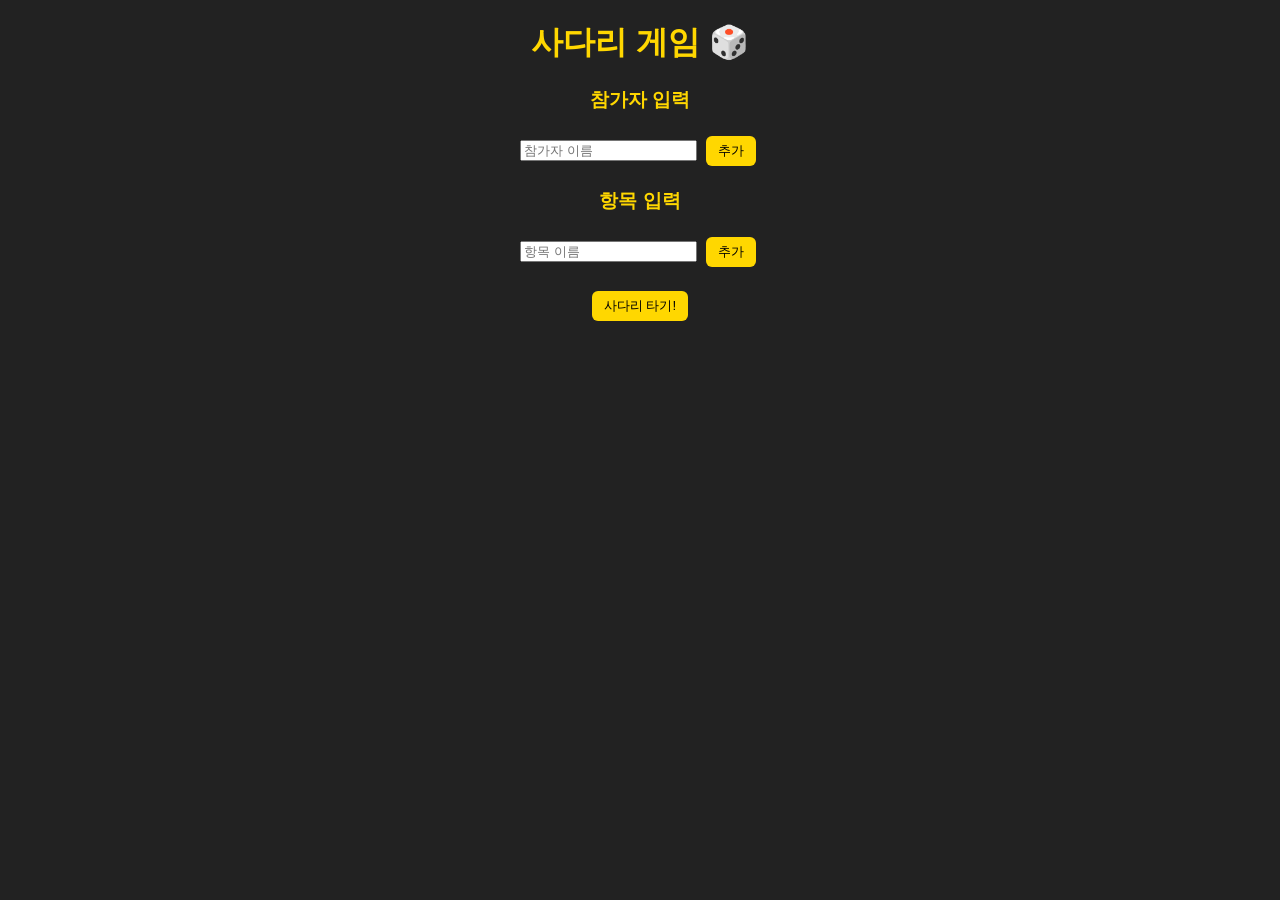
==== index.html @ bb7e22fb "Add files via upload" ====
<!DOCTYPE html>
<html lang="ko">
<head>
  <meta charset="UTF-8">
  <title>사다리 게임 🎲</title>
  <link rel="stylesheet" href="ladder.css">
</head>
<body>
  <h1>사다리 게임 🎲</h1>

  <div>
    <h3>참가자 입력</h3>
    <input type="text" id="participantInput" placeholder="참가자 이름">
    <button onclick="addParticipant()">추가</button>
    <ul id="participantList"></ul>

    <h3>항목 입력</h3>
    <input type="text" id="optionInput" placeholder="항목 이름">
    <button onclick="addOption()">추가</button>
    <ul id="optionList"></ul>

    <button onclick="startLadder()">사다리 타기!</button>
  </div>

  <div id="result"></div>

  <script src="ladder.js"></script>
</body>
</html>
---- ladder.css ----
body {
  font-family: 'Noto Sans KR', sans-serif;
  text-align: center;
  background: #222;
  color: gold;
}

ul {
  list-style: none;
  padding: 0;
}

button {
  margin: 4px;
  padding: 6px 12px;
  background: gold;
  border: none;
  border-radius: 6px;
  cursor: pointer;
}
button:hover {
  background: orange;
}
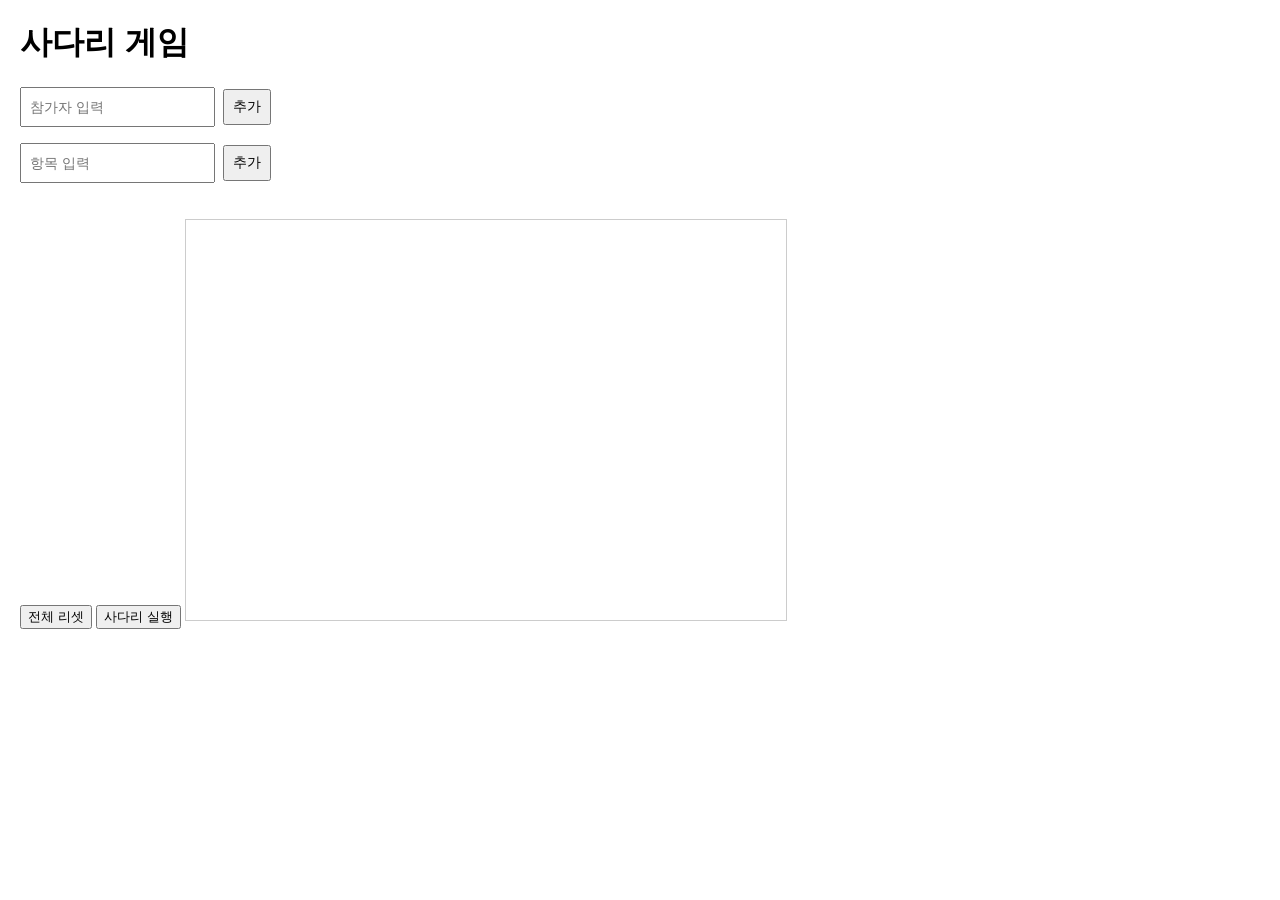
==== commit 42e46fa5: "Add files via upload" ====
--- a/index.html
+++ b/index.html
@@ -2,28 +2,180 @@
 <html lang="ko">
 <head>
   <meta charset="UTF-8">
-  <title>사다리 게임 🎲</title>
-  <link rel="stylesheet" href="ladder.css">
+  <title>사다리 게임</title>
+  <style>
+    body { font-family: Arial, sans-serif; margin: 20px; }
+    .input-row { display: flex; align-items: center; gap: 8px; margin-bottom: 10px; }
+    .input-row input, .input-row button { height: 36px; padding: 0 8px; font-size: 14px; }
+    ul { list-style: none; padding: 0; }
+    li { margin: 5px 0; }
+    li span.label { font-weight: bold; margin-right: 5px; }
+    button.delete { margin-left: 10px; color: red; }
+    #result { margin-top: 20px; font-weight: bold; }
+    canvas { border: 1px solid #ccc; margin-top: 20px; }
+  </style>
 </head>
 <body>
-  <h1>사다리 게임 🎲</h1>
+  <h1>사다리 게임</h1>
 
-  <div>
-    <h3>참가자 입력</h3>
-    <input type="text" id="participantInput" placeholder="참가자 이름">
-    <button onclick="addParticipant()">추가</button>
-    <ul id="participantList"></ul>
+  <!-- 참가자 입력 -->
+  <div class="input-row">
+    <input type="text" id="playerInput" placeholder="참가자 입력">
+    <button onclick="addPlayer()">추가</button>
+  </div>
+  <ul id="playerList"></ul>
 
-    <h3>항목 입력</h3>
-    <input type="text" id="optionInput" placeholder="항목 이름">
-    <button onclick="addOption()">추가</button>
-    <ul id="optionList"></ul>
+  <!-- 항목 입력 -->
+  <div class="input-row">
+    <input type="text" id="itemName" placeholder="항목 입력">
+    <button onclick="addItem()">추가</button>
+  </div>
+  <ul id="itemList"></ul>
 
-    <button onclick="startLadder()">사다리 타기!</button>
-  </div>
+  <!-- 전체 리셋 -->
+  <button onclick="resetGame()">전체 리셋</button>
+  <button onclick="runLadder()">사다리 실행</button>
 
+  <!-- 사다리 그림 -->
+  <canvas id="ladderCanvas" width="600" height="400"></canvas>
+
+  <!-- 결과 -->
   <div id="result"></div>
 
-  <script src="ladder.js"></script>
+  <script>
+    let players = [];
+    let items = [];
+    let playerLabels = "ABCDEFGHIJKLMNOPQRSTUVWXYZ".split("");
+    let ladderLines = []; // 가로줄 저장
+
+    const canvas = document.getElementById("ladderCanvas");
+    const ctx = canvas.getContext("2d");
+
+    function addPlayer() {
+      const name = document.getElementById("playerInput").value.trim();
+      if (!name) return;
+      const label = playerLabels[players.length];
+      players.push({ name, label });
+      renderPlayers();
+      document.getElementById("playerInput").value = "";
+    }
+
+    function removePlayer(index) {
+      players.splice(index, 1);
+      renderPlayers();
+    }
+
+    function renderPlayers() {
+      const list = document.getElementById("playerList");
+      list.innerHTML = "";
+      players.forEach((p, i) => {
+        const li = document.createElement("li");
+        li.innerHTML = `<span class="label">${p.label}</span>${p.name}
+                        <button class="delete" onclick="removePlayer(${i})">X</button>`;
+        list.appendChild(li);
+      });
+    }
+
+    function addItem() {
+      const name = document.getElementById("itemName").value.trim();
+      if (!name) return;
+      items.push({ name });
+      renderItems();
+      document.getElementById("itemName").value = "";
+    }
+
+    function removeItem(index) {
+      items.splice(index, 1);
+      renderItems();
+    }
+
+    function renderItems() {
+      const list = document.getElementById("itemList");
+      list.innerHTML = "";
+      items.forEach((item, i) => {
+        const li = document.createElement("li");
+        li.innerHTML = `${item.name}
+                        <button class="delete" onclick="removeItem(${i})">X</button>`;
+        list.appendChild(li);
+      });
+    }
+
+    function resetGame() {
+      players = [];
+      items = [];
+      ladderLines = [];
+      renderPlayers();
+      renderItems();
+      ctx.clearRect(0, 0, canvas.width, canvas.height);
+      document.getElementById("result").innerHTML = "";
+    }
+
+    function drawLadder() {
+      ctx.clearRect(0, 0, canvas.width, canvas.height);
+      ladderLines = [];
+
+      const topMargin = 50;
+      const bottomMargin = 350;
+      const spacing = canvas.width / (players.length + 1);
+
+      // 세로줄 + 참가자 라벨
+      players.forEach((p, i) => {
+        const x = spacing * (i + 1);
+        ctx.beginPath();
+        ctx.moveTo(x, topMargin);
+        ctx.lineTo(x, bottomMargin);
+        ctx.stroke();
+        ctx.fillText(`${p.label}. ${p.name}`, x - 20, topMargin - 20);
+      });
+
+      // 항목 라벨
+      items.forEach((item, i) => {
+        const x = spacing * (i + 1);
+        ctx.fillText(item.name, x - 20, bottomMargin + 20);
+      });
+
+      // 랜덤 가로줄
+      for (let j = 0; j < 10; j++) {
+        const lineY = topMargin + Math.random() * (bottomMargin - topMargin);
+        const col = Math.floor(Math.random() * (players.length - 1));
+        const x1 = spacing * (col + 1);
+        const x2 = spacing * (col + 2);
+        ctx.beginPath();
+        ctx.moveTo(x1, lineY);
+        ctx.lineTo(x2, lineY);
+        ctx.stroke();
+        ladderLines.push({ y: lineY, col });
+      }
+
+      // y좌표 기준으로 정렬 (위에서 아래로)
+      ladderLines.sort((a, b) => a.y - b.y);
+    }
+
+    function runLadder() {
+      if (players.length === 0 || items.length === 0) return;
+      drawLadder();
+
+      const topMargin = 50;
+      const bottomMargin = 350;
+      const spacing = canvas.width / (players.length + 1);
+
+      let results = [];
+
+      players.forEach((p, i) => {
+        let col = i;
+        ladderLines.forEach(line => {
+          if (col === line.col) {
+            col = col + 1; // 오른쪽으로 이동
+          } else if (col === line.col + 1) {
+            col = col - 1; // 왼쪽으로 이동
+          }
+        });
+        const item = items[col % items.length];
+        results.push(`${p.label} (${p.name}) → ${item.name}`);
+      });
+
+      document.getElementById("result").innerHTML = results.join("<br>");
+    }
+  </script>
 </body>
 </html>
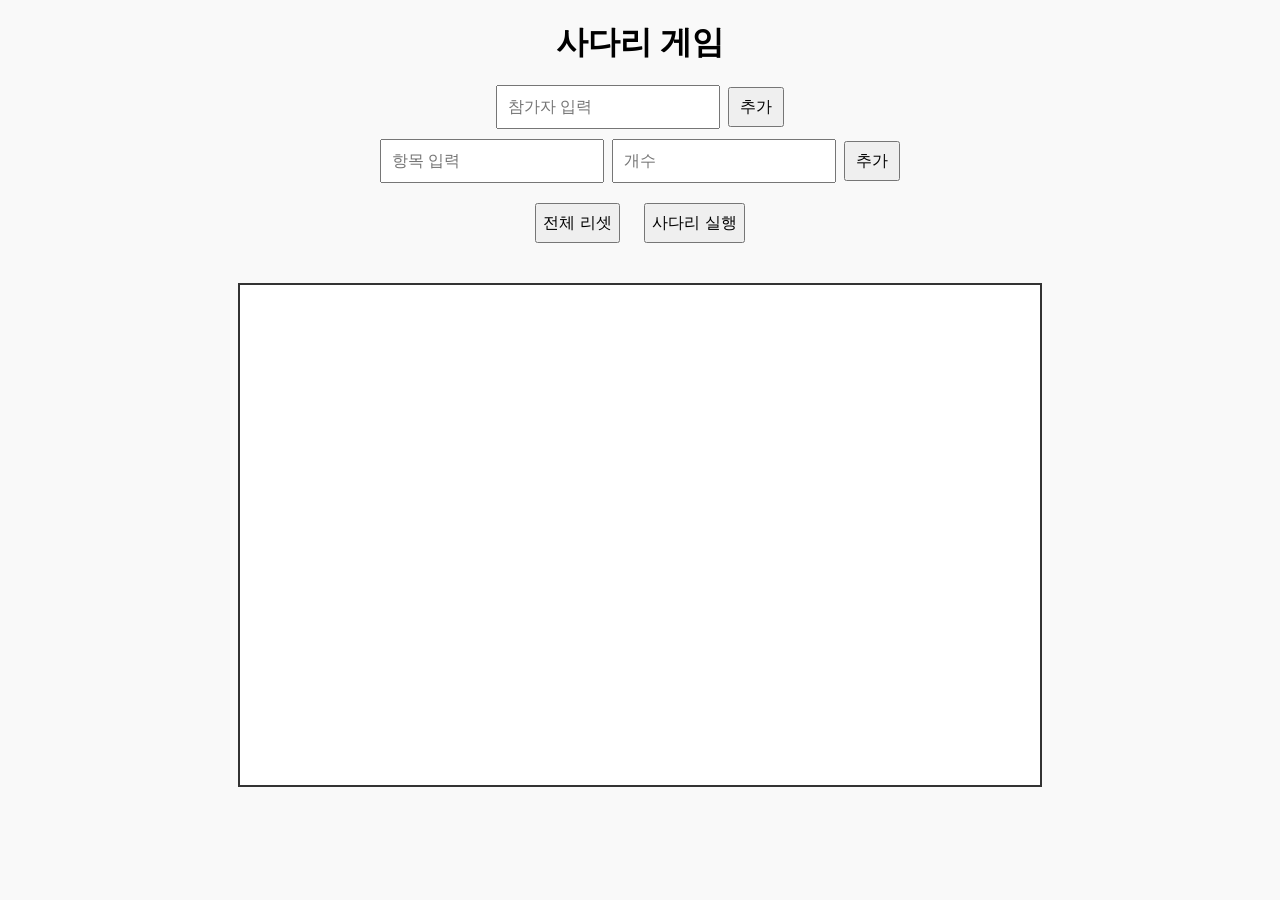
==== commit 6e471ef0: "Add files via upload" ====
--- a/index.html
+++ b/index.html
@@ -4,15 +4,21 @@
   <meta charset="UTF-8">
   <title>사다리 게임</title>
   <style>
-    body { font-family: Arial, sans-serif; margin: 20px; }
-    .input-row { display: flex; align-items: center; gap: 8px; margin-bottom: 10px; }
-    .input-row input, .input-row button { height: 36px; padding: 0 8px; font-size: 14px; }
-    ul { list-style: none; padding: 0; }
+    body { font-family: Arial, sans-serif; text-align: center; background: #f9f9f9; }
+    h1 { margin-bottom: 20px; }
+    .input-row { display: flex; justify-content: center; align-items: center; gap: 8px; margin-bottom: 10px; }
+    .input-row input, .input-row button { height: 40px; padding: 0 10px; font-size: 16px; }
+    ul { list-style: none; padding: 0; margin: 10px auto; width: 300px; text-align: left; }
     li { margin: 5px 0; }
     li span.label { font-weight: bold; margin-right: 5px; }
     button.delete { margin-left: 10px; color: red; }
-    #result { margin-top: 20px; font-weight: bold; }
-    canvas { border: 1px solid #ccc; margin-top: 20px; }
+    #controls { margin: 20px 0; }
+    #controls button { margin: 0 10px; height: 40px; font-size: 16px; }
+    canvas { border: 2px solid #333; margin-top: 20px; background: #fff; }
+    #result { margin-top: 20px; }
+    table { margin: 0 auto; border-collapse: collapse; font-size: 16px; }
+    table, th, td { border: 1px solid #333; padding: 8px 12px; }
+    th { background: #eee; }
   </style>
 </head>
 <body>
@@ -28,16 +34,19 @@
   <!-- 항목 입력 -->
   <div class="input-row">
     <input type="text" id="itemName" placeholder="항목 입력">
+    <input type="number" id="itemCount" placeholder="개수">
     <button onclick="addItem()">추가</button>
   </div>
   <ul id="itemList"></ul>
 
-  <!-- 전체 리셋 -->
-  <button onclick="resetGame()">전체 리셋</button>
-  <button onclick="runLadder()">사다리 실행</button>
+  <!-- 전체 리셋 & 실행 -->
+  <div id="controls">
+    <button onclick="resetGame()">전체 리셋</button>
+    <button onclick="runLadder()">사다리 실행</button>
+  </div>
 
   <!-- 사다리 그림 -->
-  <canvas id="ladderCanvas" width="600" height="400"></canvas>
+  <canvas id="ladderCanvas" width="800" height="500"></canvas>
 
   <!-- 결과 -->
   <div id="result"></div>
@@ -46,7 +55,7 @@
     let players = [];
     let items = [];
     let playerLabels = "ABCDEFGHIJKLMNOPQRSTUVWXYZ".split("");
-    let ladderLines = []; // 가로줄 저장
+    let ladderLines = [];
 
     const canvas = document.getElementById("ladderCanvas");
     const ctx = canvas.getContext("2d");
@@ -78,10 +87,12 @@
 
     function addItem() {
       const name = document.getElementById("itemName").value.trim();
-      if (!name) return;
-      items.push({ name });
+      const count = parseInt(document.getElementById("itemCount").value);
+      if (!name || isNaN(count) || count <= 0) return;
+      items.push({ name, count });
       renderItems();
       document.getElementById("itemName").value = "";
+      document.getElementById("itemCount").value = "";
     }
 
     function removeItem(index) {
@@ -94,7 +105,7 @@
       list.innerHTML = "";
       items.forEach((item, i) => {
         const li = document.createElement("li");
-        li.innerHTML = `${item.name}
+        li.innerHTML = `${item.name} (x${item.count})
                         <button class="delete" onclick="removeItem(${i})">X</button>`;
         list.appendChild(li);
       });
@@ -114,8 +125,8 @@
       ctx.clearRect(0, 0, canvas.width, canvas.height);
       ladderLines = [];
 
-      const topMargin = 50;
-      const bottomMargin = 350;
+      const topMargin = 80;
+      const bottomMargin = 420;
       const spacing = canvas.width / (players.length + 1);
 
       // 세로줄 + 참가자 라벨
@@ -125,17 +136,19 @@
         ctx.moveTo(x, topMargin);
         ctx.lineTo(x, bottomMargin);
         ctx.stroke();
-        ctx.fillText(`${p.label}. ${p.name}`, x - 20, topMargin - 20);
+        ctx.font = "16px Arial";
+        ctx.fillText(`${p.label}. ${p.name}`, x - 30, topMargin - 20);
       });
 
       // 항목 라벨
       items.forEach((item, i) => {
         const x = spacing * (i + 1);
-        ctx.fillText(item.name, x - 20, bottomMargin + 20);
+        ctx.font = "16px Arial";
+        ctx.fillText(item.name, x - 30, bottomMargin + 30);
       });
 
       // 랜덤 가로줄
-      for (let j = 0; j < 10; j++) {
+      for (let j = 0; j < 15; j++) {
         const lineY = topMargin + Math.random() * (bottomMargin - topMargin);
         const col = Math.floor(Math.random() * (players.length - 1));
         const x1 = spacing * (col + 1);
@@ -147,7 +160,6 @@
         ladderLines.push({ y: lineY, col });
       }
 
-      // y좌표 기준으로 정렬 (위에서 아래로)
       ladderLines.sort((a, b) => a.y - b.y);
     }
 
@@ -155,26 +167,39 @@
       if (players.length === 0 || items.length === 0) return;
       drawLadder();
 
-      const topMargin = 50;
-      const bottomMargin = 350;
       const spacing = canvas.width / (players.length + 1);
+      const topMargin = 80;
+      const bottomMargin = 420;
 
       let results = [];
-
-      players.forEach((p, i) => {
+      let i = 0;
+
+      function animatePlayer() {
+        if (i >= players.length) {
+          // 결과 표 출력
+          let html = "<table><tr><th>참가자</th><th>결과</th></tr>";
+          results.forEach(r => {
+            html += `<tr><td>${r.player}</td><td>${r.item}</td></tr>`;
+          });
+          html += "</table>";
+          document.getElementById("result").innerHTML = html;
+          return;
+        }
+
+        let p = players[i];
         let col = i;
         ladderLines.forEach(line => {
-          if (col === line.col) {
-            col = col + 1; // 오른쪽으로 이동
-          } else if (col === line.col + 1) {
-            col = col - 1; // 왼쪽으로 이동
-          }
+          if (col === line.col) col++;
+          else if (col === line.col + 1) col--;
         });
         const item = items[col % items.length];
-        results.push(`${p.label} (${p.name}) → ${item.name}`);
-      });
-
-      document.getElementById("result").innerHTML = results.join("<br>");
+        results.push({ player: `${p.label} (${p.name})`, item: item.name });
+
+        i++;
+        setTimeout(animatePlayer, 1000); // 1초 간격으로 순서대로 결과 표시
+      }
+
+      animatePlayer();
     }
   </script>
 </body>
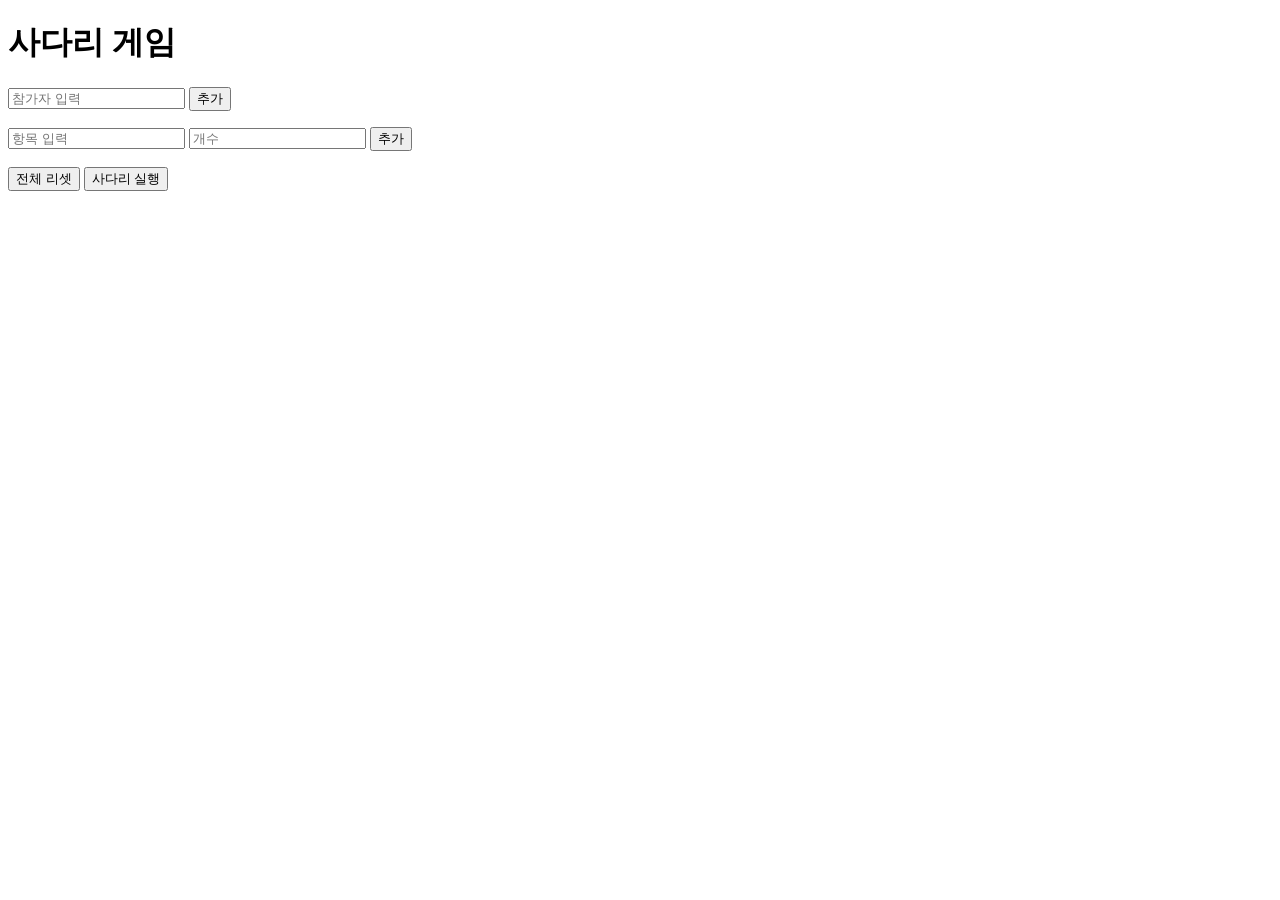
==== commit 9ab98a0b: "Add files via upload" ====
--- a/index.html
+++ b/index.html
@@ -3,23 +3,7 @@
 <head>
   <meta charset="UTF-8">
   <title>사다리 게임</title>
-  <style>
-    body { font-family: Arial, sans-serif; text-align: center; background: #f9f9f9; }
-    h1 { margin-bottom: 20px; }
-    .input-row { display: flex; justify-content: center; align-items: center; gap: 8px; margin-bottom: 10px; }
-    .input-row input, .input-row button { height: 40px; padding: 0 10px; font-size: 16px; }
-    ul { list-style: none; padding: 0; margin: 10px auto; width: 300px; text-align: left; }
-    li { margin: 5px 0; }
-    li span.label { font-weight: bold; margin-right: 5px; }
-    button.delete { margin-left: 10px; color: red; }
-    #controls { margin: 20px 0; }
-    #controls button { margin: 0 10px; height: 40px; font-size: 16px; }
-    canvas { border: 2px solid #333; margin-top: 20px; background: #fff; }
-    #result { margin-top: 20px; }
-    table { margin: 0 auto; border-collapse: collapse; font-size: 16px; }
-    table, th, td { border: 1px solid #333; padding: 8px 12px; }
-    th { background: #eee; }
-  </style>
+  <link rel="stylesheet" href="style.css">
 </head>
 <body>
   <h1>사다리 게임</h1>
@@ -42,8 +26,11 @@
   <!-- 전체 리셋 & 실행 -->
   <div id="controls">
     <button onclick="resetGame()">전체 리셋</button>
-    <button onclick="runLadder()">사다리 실행</button>
+    <button onclick="drawLadder()">사다리 실행</button>
   </div>
+
+  <!-- 참가자 버튼 -->
+  <div id="playerButtons"></div>
 
   <!-- 사다리 그림 -->
   <canvas id="ladderCanvas" width="800" height="500"></canvas>
@@ -51,156 +38,6 @@
   <!-- 결과 -->
   <div id="result"></div>
 
-  <script>
-    let players = [];
-    let items = [];
-    let playerLabels = "ABCDEFGHIJKLMNOPQRSTUVWXYZ".split("");
-    let ladderLines = [];
-
-    const canvas = document.getElementById("ladderCanvas");
-    const ctx = canvas.getContext("2d");
-
-    function addPlayer() {
-      const name = document.getElementById("playerInput").value.trim();
-      if (!name) return;
-      const label = playerLabels[players.length];
-      players.push({ name, label });
-      renderPlayers();
-      document.getElementById("playerInput").value = "";
-    }
-
-    function removePlayer(index) {
-      players.splice(index, 1);
-      renderPlayers();
-    }
-
-    function renderPlayers() {
-      const list = document.getElementById("playerList");
-      list.innerHTML = "";
-      players.forEach((p, i) => {
-        const li = document.createElement("li");
-        li.innerHTML = `<span class="label">${p.label}</span>${p.name}
-                        <button class="delete" onclick="removePlayer(${i})">X</button>`;
-        list.appendChild(li);
-      });
-    }
-
-    function addItem() {
-      const name = document.getElementById("itemName").value.trim();
-      const count = parseInt(document.getElementById("itemCount").value);
-      if (!name || isNaN(count) || count <= 0) return;
-      items.push({ name, count });
-      renderItems();
-      document.getElementById("itemName").value = "";
-      document.getElementById("itemCount").value = "";
-    }
-
-    function removeItem(index) {
-      items.splice(index, 1);
-      renderItems();
-    }
-
-    function renderItems() {
-      const list = document.getElementById("itemList");
-      list.innerHTML = "";
-      items.forEach((item, i) => {
-        const li = document.createElement("li");
-        li.innerHTML = `${item.name} (x${item.count})
-                        <button class="delete" onclick="removeItem(${i})">X</button>`;
-        list.appendChild(li);
-      });
-    }
-
-    function resetGame() {
-      players = [];
-      items = [];
-      ladderLines = [];
-      renderPlayers();
-      renderItems();
-      ctx.clearRect(0, 0, canvas.width, canvas.height);
-      document.getElementById("result").innerHTML = "";
-    }
-
-    function drawLadder() {
-      ctx.clearRect(0, 0, canvas.width, canvas.height);
-      ladderLines = [];
-
-      const topMargin = 80;
-      const bottomMargin = 420;
-      const spacing = canvas.width / (players.length + 1);
-
-      // 세로줄 + 참가자 라벨
-      players.forEach((p, i) => {
-        const x = spacing * (i + 1);
-        ctx.beginPath();
-        ctx.moveTo(x, topMargin);
-        ctx.lineTo(x, bottomMargin);
-        ctx.stroke();
-        ctx.font = "16px Arial";
-        ctx.fillText(`${p.label}. ${p.name}`, x - 30, topMargin - 20);
-      });
-
-      // 항목 라벨
-      items.forEach((item, i) => {
-        const x = spacing * (i + 1);
-        ctx.font = "16px Arial";
-        ctx.fillText(item.name, x - 30, bottomMargin + 30);
-      });
-
-      // 랜덤 가로줄
-      for (let j = 0; j < 15; j++) {
-        const lineY = topMargin + Math.random() * (bottomMargin - topMargin);
-        const col = Math.floor(Math.random() * (players.length - 1));
-        const x1 = spacing * (col + 1);
-        const x2 = spacing * (col + 2);
-        ctx.beginPath();
-        ctx.moveTo(x1, lineY);
-        ctx.lineTo(x2, lineY);
-        ctx.stroke();
-        ladderLines.push({ y: lineY, col });
-      }
-
-      ladderLines.sort((a, b) => a.y - b.y);
-    }
-
-    function runLadder() {
-      if (players.length === 0 || items.length === 0) return;
-      drawLadder();
-
-      const spacing = canvas.width / (players.length + 1);
-      const topMargin = 80;
-      const bottomMargin = 420;
-
-      let results = [];
-      let i = 0;
-
-      function animatePlayer() {
-        if (i >= players.length) {
-          // 결과 표 출력
-          let html = "<table><tr><th>참가자</th><th>결과</th></tr>";
-          results.forEach(r => {
-            html += `<tr><td>${r.player}</td><td>${r.item}</td></tr>`;
-          });
-          html += "</table>";
-          document.getElementById("result").innerHTML = html;
-          return;
-        }
-
-        let p = players[i];
-        let col = i;
-        ladderLines.forEach(line => {
-          if (col === line.col) col++;
-          else if (col === line.col + 1) col--;
-        });
-        const item = items[col % items.length];
-        results.push({ player: `${p.label} (${p.name})`, item: item.name });
-
-        i++;
-        setTimeout(animatePlayer, 1000); // 1초 간격으로 순서대로 결과 표시
-      }
-
-      animatePlayer();
-    }
-  </script>
+  <script src="script.js"></script>
 </body>
 </html>
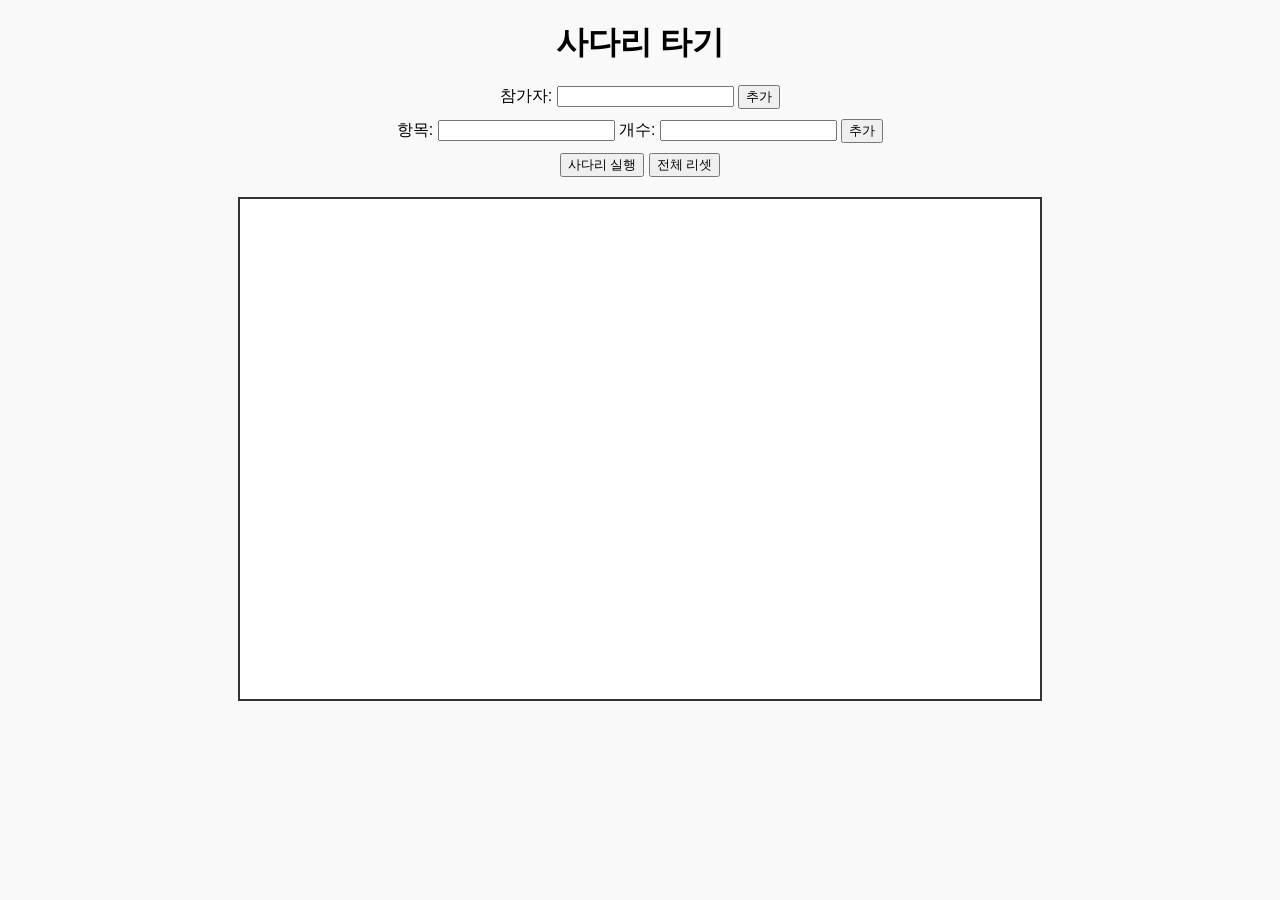
==== commit 01179e49: "Add files via upload" ====
--- a/index.html
+++ b/index.html
@@ -2,40 +2,33 @@
 <html lang="ko">
 <head>
   <meta charset="UTF-8">
-  <title>사다리 게임</title>
+  <title>사다리 타기</title>
   <link rel="stylesheet" href="style.css">
 </head>
 <body>
-  <h1>사다리 게임</h1>
+  <h1>사다리 타기</h1>
 
-  <!-- 참가자 입력 -->
-  <div class="input-row">
-    <input type="text" id="playerInput" placeholder="참가자 입력">
+  <div>
+    참가자: <input id="playerInput" type="text">
     <button onclick="addPlayer()">추가</button>
-  </div>
-  <ul id="playerList"></ul>
-
-  <!-- 항목 입력 -->
-  <div class="input-row">
-    <input type="text" id="itemName" placeholder="항목 입력">
-    <input type="number" id="itemCount" placeholder="개수">
-    <button onclick="addItem()">추가</button>
-  </div>
-  <ul id="itemList"></ul>
-
-  <!-- 전체 리셋 & 실행 -->
-  <div id="controls">
-    <button onclick="resetGame()">전체 리셋</button>
-    <button onclick="drawLadder()">사다리 실행</button>
+    <ul id="playerList"></ul>
   </div>
 
-  <!-- 참가자 버튼 -->
-  <div id="playerButtons"></div>
+  <div>
+    항목: <input id="itemName" type="text">
+    개수: <input id="itemCount" type="number">
+    <button onclick="addItem()">추가</button>
+    <ul id="itemList"></ul>
+  </div>
 
-  <!-- 사다리 그림 -->
+  <div>
+    <button onclick="drawLadder()">사다리 실행</button>
+    <button onclick="resetGame()">전체 리셋</button>
+  </div>
+
   <canvas id="ladderCanvas" width="800" height="500"></canvas>
 
-  <!-- 결과 -->
+  <div id="playerButtons"></div>
   <div id="result"></div>
 
   <script src="script.js"></script>
--- a/style.css
+++ b/style.css
@@ -0,0 +1,16 @@
+body { font-family: Arial, sans-serif; text-align: center; background: #f9f9f9; }
+h1 { margin-bottom: 20px; }
+.input-row { display: flex; justify-content: center; align-items: center; gap: 8px; margin-bottom: 10px; }
+.input-row input, .input-row button { height: 40px; padding: 0 10px; font-size: 16px; }
+ul { list-style: none; padding: 0; margin: 10px auto; text-align: center; }
+ul li { display: inline-block; margin: 5px 15px; font-size: 16px; }
+button.delete { margin-left: 10px; color: red; }
+#controls { margin: 20px 0; }
+#controls button { margin: 0 10px; height: 40px; font-size: 16px; }
+#playerButtons { margin: 20px; text-align: center; }
+#playerButtons button { margin: 5px; height: 36px; font-size: 14px; }
+canvas { border: 2px solid #333; margin-top: 20px; background: #fff; }
+#result { margin-top: 20px; }
+table { margin: 0 auto; border-collapse: collapse; font-size: 16px; }
+table, th, td { border: 1px solid #333; padding: 8px 12px; }
+th { background: #eee; }
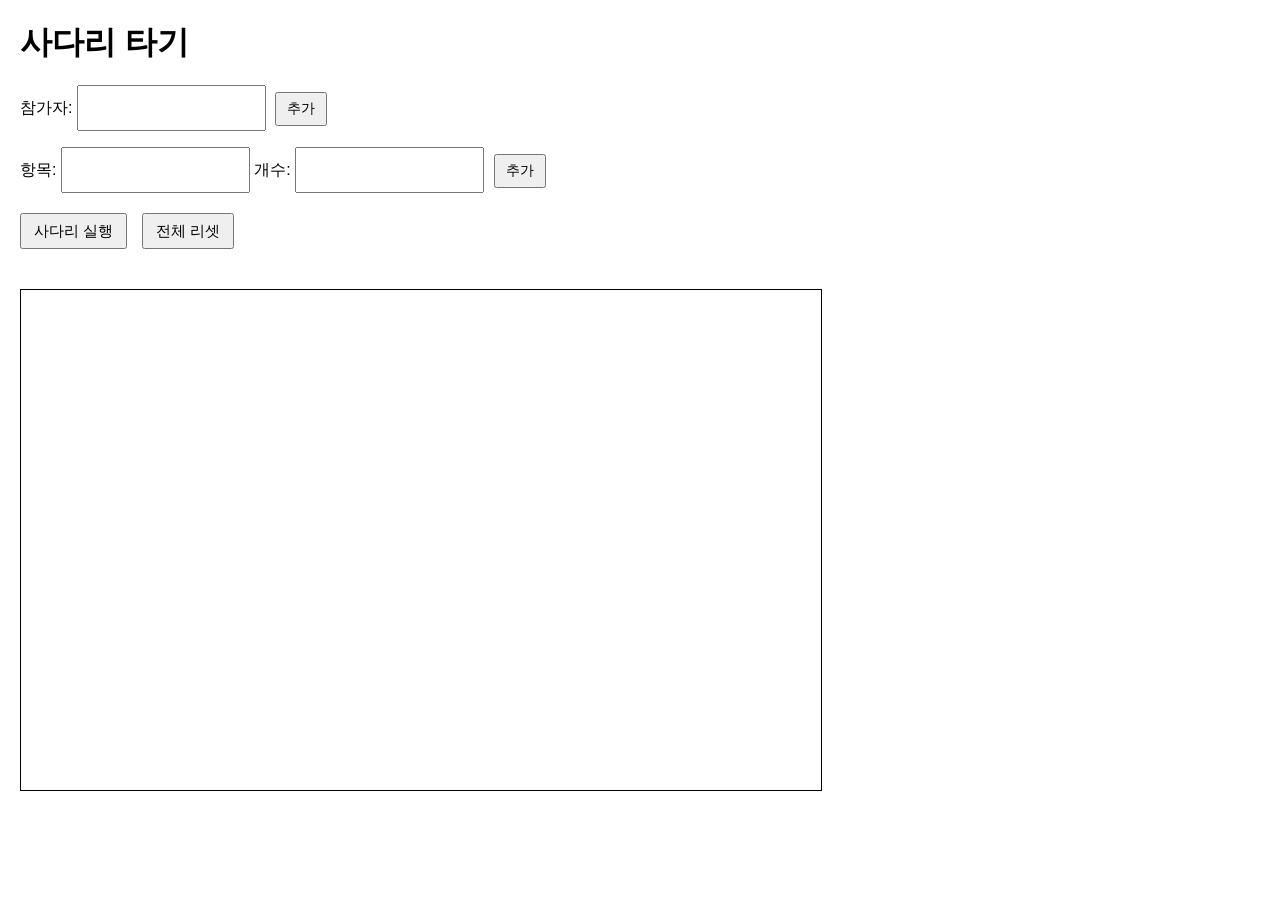
==== commit c64fe10e: "Add files via upload" ====
--- a/index.html
+++ b/index.html
@@ -8,22 +8,22 @@
 <body>
   <h1>사다리 타기</h1>
 
-  <div>
+  <div class="input-group">
     참가자: <input id="playerInput" type="text">
-    <button onclick="addPlayer()">추가</button>
+    <button id="addPlayerBtn">추가</button>
     <ul id="playerList"></ul>
   </div>
 
-  <div>
+  <div class="input-group">
     항목: <input id="itemName" type="text">
     개수: <input id="itemCount" type="number">
-    <button onclick="addItem()">추가</button>
+    <button id="addItemBtn">추가</button>
     <ul id="itemList"></ul>
   </div>
 
-  <div>
-    <button onclick="drawLadder()">사다리 실행</button>
-    <button onclick="resetGame()">전체 리셋</button>
+  <div class="control-group">
+    <button id="drawBtn">사다리 실행</button>
+    <button id="resetBtn">전체 리셋</button>
   </div>
 
   <canvas id="ladderCanvas" width="800" height="500"></canvas>
--- a/style.css
+++ b/style.css
@@ -1,16 +1,62 @@
-body { font-family: Arial, sans-serif; text-align: center; background: #f9f9f9; }
-h1 { margin-bottom: 20px; }
-.input-row { display: flex; justify-content: center; align-items: center; gap: 8px; margin-bottom: 10px; }
-.input-row input, .input-row button { height: 40px; padding: 0 10px; font-size: 16px; }
-ul { list-style: none; padding: 0; margin: 10px auto; text-align: center; }
-ul li { display: inline-block; margin: 5px 15px; font-size: 16px; }
-button.delete { margin-left: 10px; color: red; }
-#controls { margin: 20px 0; }
-#controls button { margin: 0 10px; height: 40px; font-size: 16px; }
-#playerButtons { margin: 20px; text-align: center; }
-#playerButtons button { margin: 5px; height: 36px; font-size: 14px; }
-canvas { border: 2px solid #333; margin-top: 20px; background: #fff; }
-#result { margin-top: 20px; }
-table { margin: 0 auto; border-collapse: collapse; font-size: 16px; }
-table, th, td { border: 1px solid #333; padding: 8px 12px; }
-th { background: #eee; }
+body {
+  font-family: Arial, sans-serif;
+  margin: 20px;
+}
+
+h1 {
+  margin-bottom: 20px;
+}
+
+.input-group {
+  margin-bottom: 15px;
+}
+
+.input-group input {
+  height: 32px;
+  padding: 5px;
+  font-size: 14px;
+}
+
+.input-group button {
+  height: 34px;
+  padding: 5px 10px;
+  font-size: 14px;
+  margin-left: 5px;
+}
+
+.control-group {
+  margin: 20px 0;
+}
+
+.control-group button {
+  height: 36px;
+  padding: 6px 12px;
+  font-size: 15px;
+  margin-right: 10px;
+}
+
+canvas {
+  border: 1px solid #000;
+  margin-top: 20px;
+}
+
+#playerButtons button {
+  margin: 5px;
+  padding: 6px 12px;
+  font-size: 14px;
+}
+
+#result {
+  margin-top: 20px;
+}
+
+#result table {
+  border-collapse: collapse;
+  width: 400px;
+}
+
+#result th, #result td {
+  border: 1px solid #000;
+  padding: 6px;
+  text-align: center;
+}
